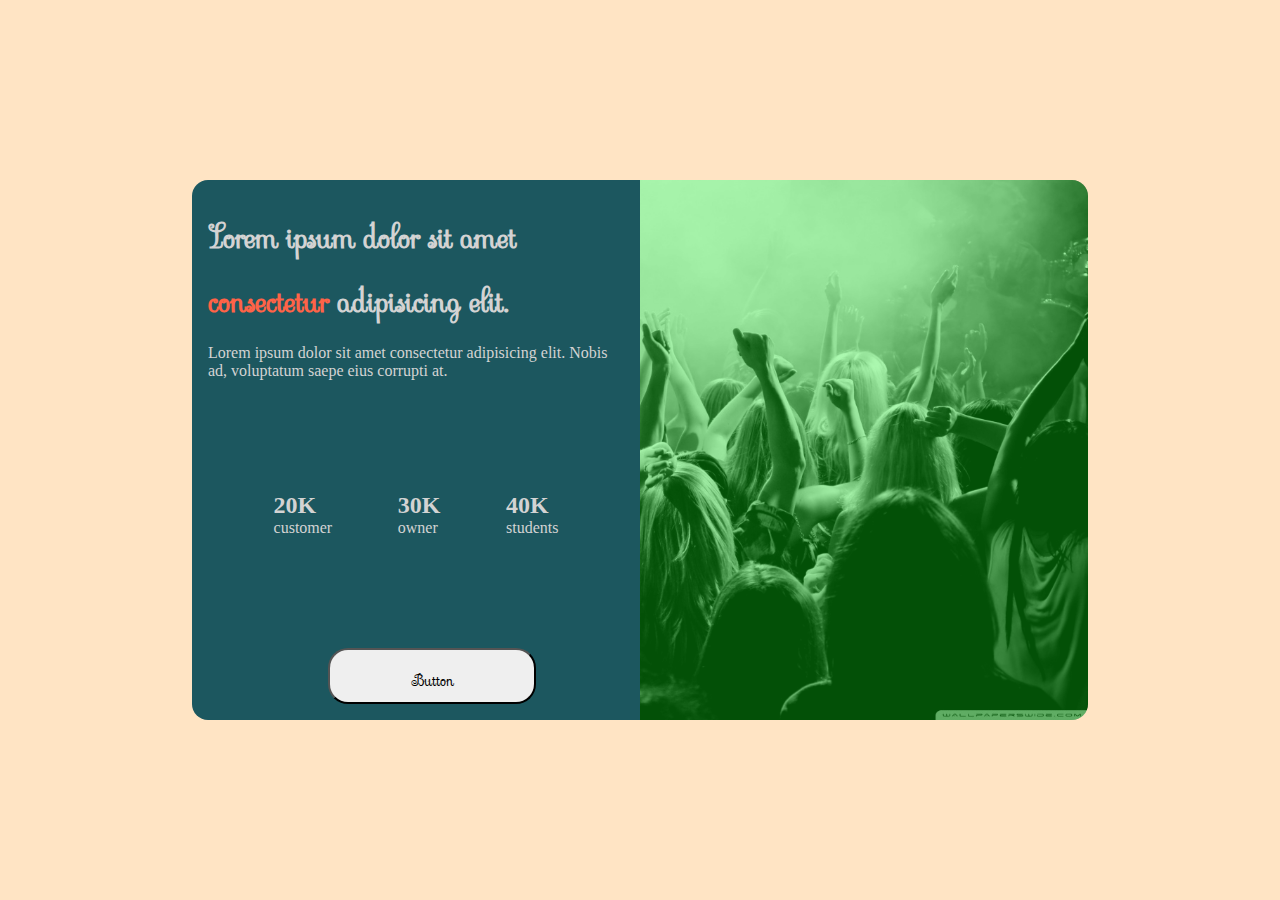
==== flexbox-hero-section/index.html @ a333dc4b "flexbox card practice" ====
<!DOCTYPE html>
<html lang="en">

<head>
    <meta charset="UTF-8">
    <meta http-equiv="X-UA-Compatible" content="IE=edge">
    <meta name="viewport" content="width=device-width, initial-scale=1.0">
    <title>Document</title>
    <link href="https://fonts.googleapis.com/css2?family=Roboto:ital@1&family=Sevillana&display=swap" rel="stylesheet">
    <link rel="stylesheet" href="./styles/style.css">
</head>

<body>
    <div class="container">
        <div class="card">
            <div class="card-text">
                <div class="card-title">
                    <h1>Lorem ipsum dolor sit amet <span>consectetur</span> adipisicing elit.</h1>
                    <p>Lorem ipsum dolor sit amet consectetur adipisicing elit. Nobis ad, voluptatum saepe eius corrupti
                        at.</p>
                </div>
                <div class="card-state">
                    <div>
                        <h2>20K</h2>
                        <p>customer</p>
                    </div>
                    <div>
                        <h2>30K</h2>
                        <p>owner</p>
                    </div>
                    <div>
                        <h2>40K</h2>
                        <p>students</p>
                    </div>
                </div>
                <input type="button" value="Button">
            </div>
            <div class="card-img">
                <div class="overlay"></div>
                <img src="./images/concert_crowd-wallpaper-1366x768.jpg" alt="Happy new year">
            </div>
        </div>
    </div>

</body>

</html>
---- flexbox-hero-section/styles/style.css ----
:root {
    /* --name:value; */
    --primary-font: 'Sevillana', cursive;
}

* {
    box-sizing: border-box;
    margin: 0;
    padding: 0;
}

.container {
    height: 100vh;
    background-color: bisque;
    display: flex;
    justify-content: center;
    align-items: center;
}

.card {
    height: 60vh;
    width: 70%;
    display: flex;
    border-radius: 16px;
    overflow: hidden;
}

.card-text {
    height: 100%;
    width: 50%;
    color: lightgrey;
    background-color: rgb(28, 87, 95);
    display: flex;
    flex-direction: column;
    justify-content: space-between;
    padding: 16px;

}

.card-text input[type="button"] {
    width: 50%;
    font-size: medium;
    font-family: var(--primary-font);
    border-radius: 20px;
    padding: 10px 0;
    margin-left: 120px;
}

.card-title>h1 {
    font-family: var(--primary-font);
    margin-bottom: 20px;
}

.card-title>h1>span {
    color: tomato;
}

.card-state {
    display: flex;
    justify-content: space-evenly;
}

.card-img {
    height: 100%;
    width: 50%;
    position: relative;
}

.card-img>img {
    filter: grayscale(100%);
    height: 100%;
    width: 100%;
    object-fit: cover;
    object-position: right;
}

.overlay {
    height: 100%;
    width: 100%;
    background-color: rgb(10, 243, 21);
    /* position practice demo: */
    position: absolute;
    /* top: 10%;
    left: 10%; */
    /* right: 10%; */
    /* bottom: 10%; */
    opacity: .33;
    z-index: 1;
    /* transition: all ease-in-out 3s; */
}

.card:hover .overlay {
    opacity: 0;
}

.card:hover .card-img>img {
    filter: grayscale(0%);
}
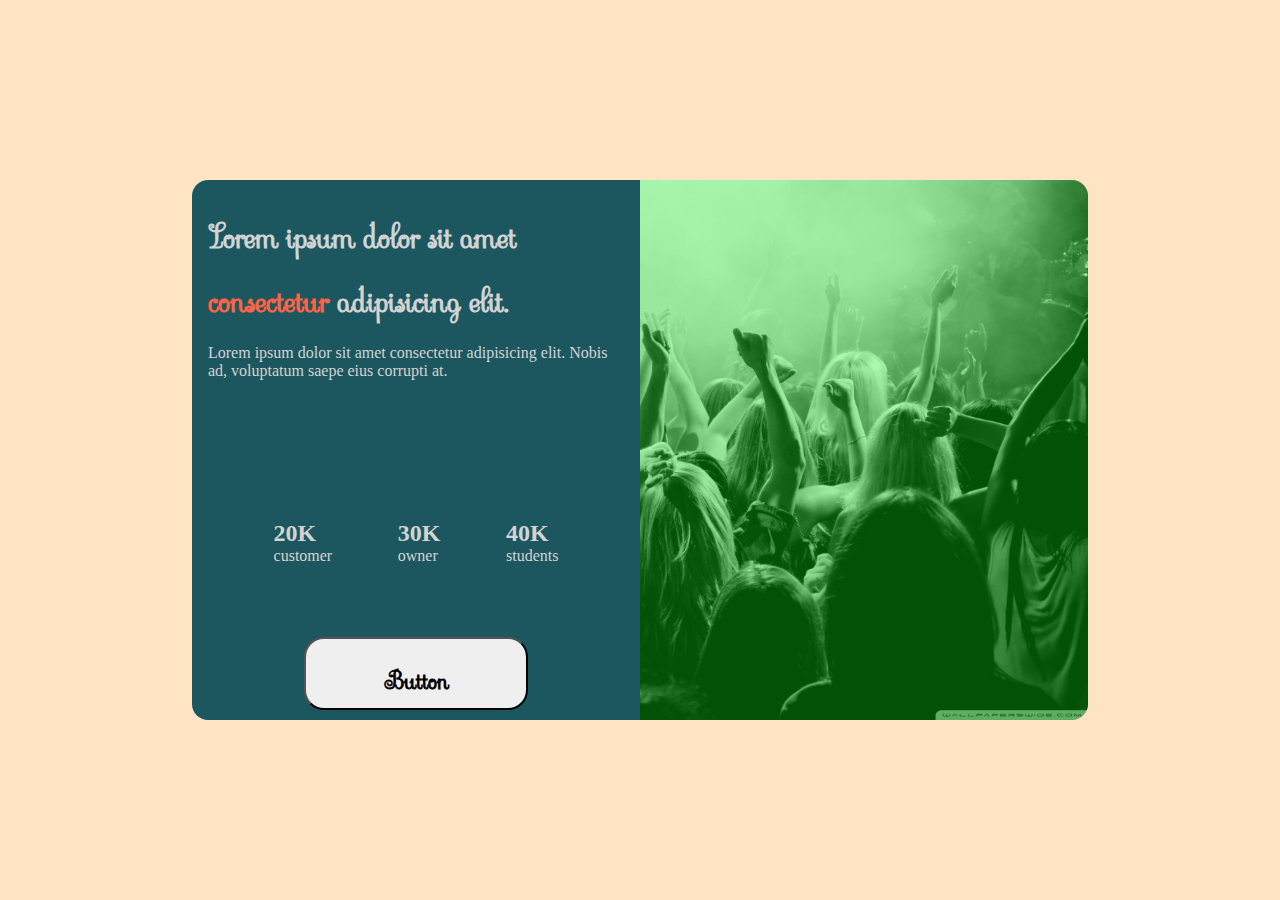
==== commit 68b6e5d0: "flexbox with media query" ====
--- a/flexbox-hero-section/index.html
+++ b/flexbox-hero-section/index.html
@@ -11,12 +11,13 @@
 </head>
 
 <body>
-    <div class="container">
+    <section class="container">
         <div class="card">
             <div class="card-text">
                 <div class="card-title">
                     <h1>Lorem ipsum dolor sit amet <span>consectetur</span> adipisicing elit.</h1>
-                    <p>Lorem ipsum dolor sit amet consectetur adipisicing elit. Nobis ad, voluptatum saepe eius corrupti
+                    <p>Lorem ipsum dolor sit amet consectetur adipisicing elit. Nobis ad, voluptatum saepe eius
+                        corrupti
                         at.</p>
                 </div>
                 <div class="card-state">
@@ -33,15 +34,14 @@
                         <p>students</p>
                     </div>
                 </div>
-                <input type="button" value="Button">
+                <div><input type="button" value="Button"></div>
             </div>
             <div class="card-img">
                 <div class="overlay"></div>
                 <img src="./images/concert_crowd-wallpaper-1366x768.jpg" alt="Happy new year">
             </div>
         </div>
-    </div>
-
+    </section>
 </body>
 
 </html>--- a/flexbox-hero-section/styles/style.css
+++ b/flexbox-hero-section/styles/style.css
@@ -34,16 +34,21 @@
     flex-direction: column;
     justify-content: space-between;
     padding: 16px;
+    position: relative;
 
 }
 
 .card-text input[type="button"] {
     width: 50%;
-    font-size: medium;
+    font-size: 1.5rem;
+    font-weight: 700;
     font-family: var(--primary-font);
     border-radius: 20px;
     padding: 10px 0;
-    margin-left: 120px;
+    position: absolute;
+    bottom: 10px;
+    left: 25%;
+    /* margin-left: 120px; */
 }
 
 .card-title>h1 {
@@ -95,4 +100,55 @@
 
 .card:hover .card-img>img {
     filter: grayscale(0%);
+}
+
+/* small screen */
+@media only screen and (max-width:576px) {
+    .card {
+        height: 90vh;
+        display: flex;
+        flex-direction: column-reverse;
+    }
+
+    .card-text {
+        height: 70%;
+        width: 100%;
+        /* padding: 25px; */
+    }
+
+    .card-img {
+        height: 30%;
+        width: 100%;
+    }
+}
+
+/* medium screen */
+@media only screen and (min-width: 577px)and (max-width: 768px) {
+    .card {
+        height: 90vh;
+        display: flex;
+        flex-direction: column;
+    }
+
+    .card-text {
+        height: 65%;
+        width: 100%;
+    }
+
+    .card-img {
+        height: 35%;
+        width: 100%;
+    }
+}
+
+/* large screen */
+@media only screen and (min-width: 769px)and (max-width: 992px) {
+    .card-text {
+        width: 70%;
+    }
+
+    .card-img {
+        width: 30%;
+    }
+
 }